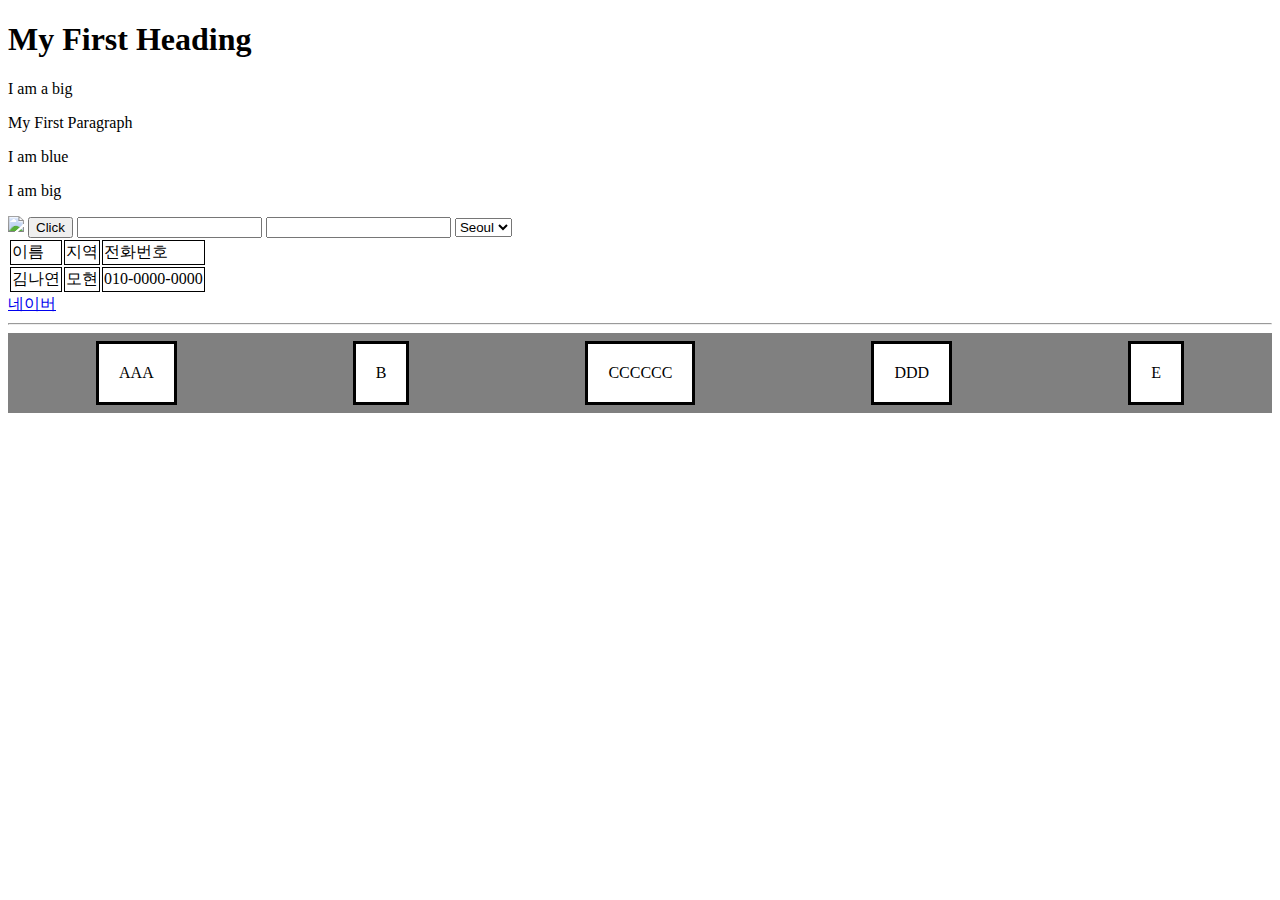
==== index.html @ f3c0fa46 "feat: 자기소개 페이지 추가" ====
<!DOCTYPE html>
<html lang="en">
<head>
    <meta charset="UTF-8">
    <meta http-equiv="X-UA-Compatible" content="IE=edge">
    <meta name="viewport" content="width=device-width, initial-scale=1.0">
    <title>Document</title>

    <link rel="stylesheet" href="style.css">
    <style>
        .container {
            display: flex;
            justify-content: space-around;
            align-items: center;

            height: 80px;
            background: gray;
        }
        .item {
            padding: 20px;
            border: 3px solid black;
            background: white;
        }
    </style>

</head>

<body>
    <h1>My First Heading</h1>
    <p id="id1">I am a big</p>

    <p class="color font-50">My First Paragraph</p>
    <p class="color font-50">I am blue</p>
    <p class="color font-50">I am big</p>


    <img 
    width="100px"
    src="https://encrypted-tbn0.gstatic.com/images?q=tbn:ANd9GcRSkZiM0rK4Ii7jSAjLdACszDWnsdzSl8pqaA&usqp=CAU"/>
    
    <button type="button"
    onclick="javascript:alert('버튼이 눌렸어요!')">Click</button>


    <input type="text"/>
    <input type="number"/>
    
    <select>
        <option>Seoul</option>
        <option>Jeju</option>
    </select>

    <table class="tb">
        <thead>
            <tr>
                <td>이름</td>
                <td>지역</td>
                <td>전화번호</td>
            </tr>
        </thead>
        <tbody>
            <tr>
                <td>김나연</td>
                <td>모현</td>
                <td>010-0000-0000</td>
            </tr>
        </tbody>
    </table>

    <a href="https://www.naver.com/" target="_blank">네이버</a>
    
    <hr>

    <div class="container">
        <div class="item">AAA</div>
        <div class="item">B</div>
        <div class="item">CCCCCC</div>
        <div class="item">DDD</div>
        <div class="item">E</div>
    </div>

</body>
</html>
---- style.css ----
/* .color{
            color:green;
        }

     .font-50{
            font-size: 50px;
        }

*{background-color: blue;}

h1{background-color: yellowgreen;}

#id1{
    background-color: yellowgreen;
    color: darkgreen;
} */

/* .tb>thead>tr>td{
    border: 1px solid #000;
} */


.tb td {
    border: 1px solid #000;
}
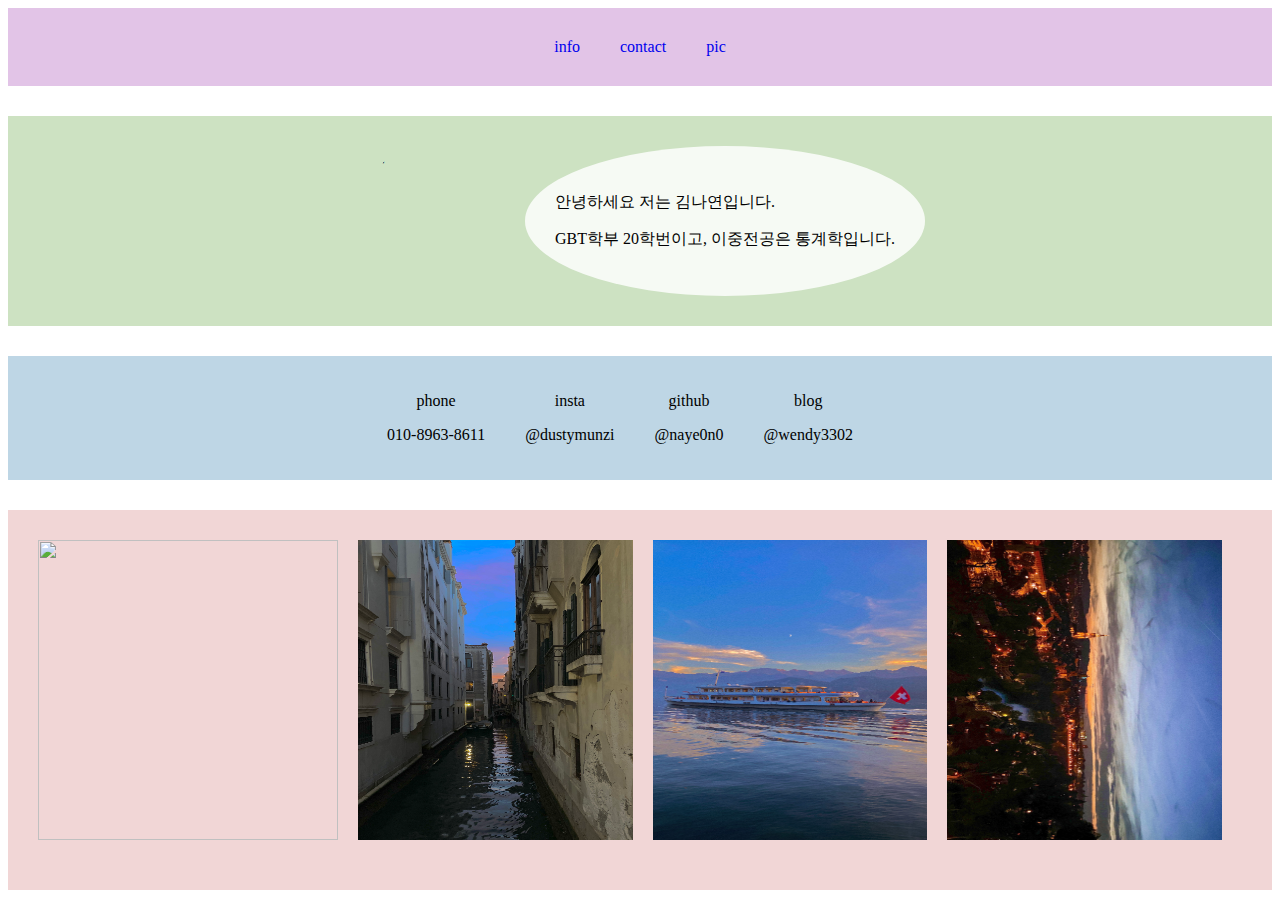
==== commit 88a2e332: "Rename introduce.html to index.html" ====
--- a/index.html
+++ b/index.html
@@ -4,80 +4,54 @@
     <meta charset="UTF-8">
     <meta http-equiv="X-UA-Compatible" content="IE=edge">
     <meta name="viewport" content="width=device-width, initial-scale=1.0">
-    <title>Document</title>
+    <title>introduce</title>
 
-    <link rel="stylesheet" href="style.css">
-    <style>
-        .container {
-            display: flex;
-            justify-content: space-around;
-            align-items: center;
+    <link rel="stylesheet" href="introStyle.css">
+</head>
+<body>
+    <header class="top">
+            <div class="topmenu"><a href="#info" >info</a></div>
+            <div class="topmenu"><a href="#contact" >contact</a></div>
+            <div class="topmenu"><a href="#pic" >pic</a></div>
 
-            height: 80px;
-            background: gray;
-        }
-        .item {
-            padding: 20px;
-            border: 3px solid black;
-            background: white;
-        }
-    </style>
+    </header>
+    <main>
+        <div class="info">
+            <img class="infoimg" src="https://media.bunjang.co.kr/product/207719403_4_1670421048_w360.jpg" alt="나">
+       
+            <div class="infoword">
+                <p>안녕하세요 저는 김나연입니다.</p> 
+                <p>GBT학부 20학번이고, 이중전공은 통계학입니다. </p>
+            </div>
+        </div>
 
-</head>
+        <div class="contact">
+            <div class="lists">
+                <p>phone</p>
+                <p>010-8963-8611</p>
+            </div>
+            <div class="lists">
+                <p>insta</p>
+                <p>@dustymunzi</p>
+            </div>
+            <div class="lists">
+                <p>github</p>
+                <p>@naye0n0</p>
+            </div>
+            <div class="lists">
+                <p>blog</p>
+                <p>@wendy3302</p>
+            </div>
+        </div>
 
-<body>
-    <h1>My First Heading</h1>
-    <p id="id1">I am a big</p>
-
-    <p class="color font-50">My First Paragraph</p>
-    <p class="color font-50">I am blue</p>
-    <p class="color font-50">I am big</p>
-
-
-    <img 
-    width="100px"
-    src="https://encrypted-tbn0.gstatic.com/images?q=tbn:ANd9GcRSkZiM0rK4Ii7jSAjLdACszDWnsdzSl8pqaA&usqp=CAU"/>
-    
-    <button type="button"
-    onclick="javascript:alert('버튼이 눌렸어요!')">Click</button>
-
-
-    <input type="text"/>
-    <input type="number"/>
-    
-    <select>
-        <option>Seoul</option>
-        <option>Jeju</option>
-    </select>
-
-    <table class="tb">
-        <thead>
-            <tr>
-                <td>이름</td>
-                <td>지역</td>
-                <td>전화번호</td>
-            </tr>
-        </thead>
-        <tbody>
-            <tr>
-                <td>김나연</td>
-                <td>모현</td>
-                <td>010-0000-0000</td>
-            </tr>
-        </tbody>
-    </table>
-
-    <a href="https://www.naver.com/" target="_blank">네이버</a>
-    
-    <hr>
-
-    <div class="container">
-        <div class="item">AAA</div>
-        <div class="item">B</div>
-        <div class="item">CCCCCC</div>
-        <div class="item">DDD</div>
-        <div class="item">E</div>
-    </div>
-
+        <div class="pic">
+            <img class="picimg" src="1.jpg">
+            <img class="picimg" src="2.jpg">
+            <img class="picimg" src="3.jpg">
+            <img class="picimg" src="4.jpg">
+        </div>
+       
+        
+    </main>
 </body>
-</html>+</html>
--- a/introStyle.css
+++ b/introStyle.css
@@ -0,0 +1,109 @@
+@font-face {
+    font-family: 'GangwonEdu_OTFBoldA';
+    src: url('https://cdn.jsdelivr.net/gh/projectnoonnu/noonfonts_2201-2@1.0/GangwonEdu_OTFBoldA.woff') format('woff');
+    font-weight: normal;
+    font-style: normal;
+}
+
+.top{
+    background-color: rgba(219, 183, 225, 0.816);
+    /* border: 1px solid black; */
+    display: flex;
+    flex-direction: row;
+    justify-content: center;
+    align-items: center;
+    padding: 10px;
+    
+    font-family: 'GangwonEdu_OTFBoldA';
+}
+
+
+.topmenu{
+    padding: 20px;
+}
+
+a{
+    text-decoration-line: none;
+}
+
+.info{
+    margin-top: 30px;
+    display: flex;
+    justify-content: center;
+    align-items: center;
+    background-color: rgba(194, 220, 180, 0.816);
+}
+
+.infoimg{
+    margin-top: 30px;
+    margin-right: 20px;
+    margin-bottom: 30px;
+    width: 150px;
+    height: 150px;
+
+    border-radius:70%;
+
+    float: left;
+}
+
+.infoword{
+    background-color: rgba(255, 255, 255, 0.816);
+    /* border: 1px solid black; */
+    padding: 30px;
+    
+    border-radius:50%;
+
+    
+    font-family: 'GangwonEdu_OTFBoldA';
+    
+
+    float: left;
+}
+
+.contact{
+    font-family: 'GangwonEdu_OTFBoldA';
+    
+    margin-top: 30px;
+    display: flex;
+    justify-content: center;
+    align-items: center;
+    background-color: rgba(175, 205, 223, 0.816);
+
+    padding: 20px;
+}
+
+
+.lists{
+    text-align: center;
+    font-family: 'GangwonEdu_OTFBoldA';
+    text-align: center;
+  
+  
+    float: left;
+    margin-right: 40px;
+}
+
+.pic{
+    font-family: 'GangwonEdu_OTFBoldA';
+
+    margin-top: 30px;
+    display: flex;
+    justify-content: center;
+    align-items: center;
+    background-color: rgba(238, 205, 205, 0.816);
+    
+    padding: 30px;
+}
+
+
+.picimg{
+   
+    margin-right: 20px;
+    margin-bottom: 20px;
+    width: 300px;
+    height: 300px;
+    
+    justify-content: center;
+    align-items: center;
+  
+}
